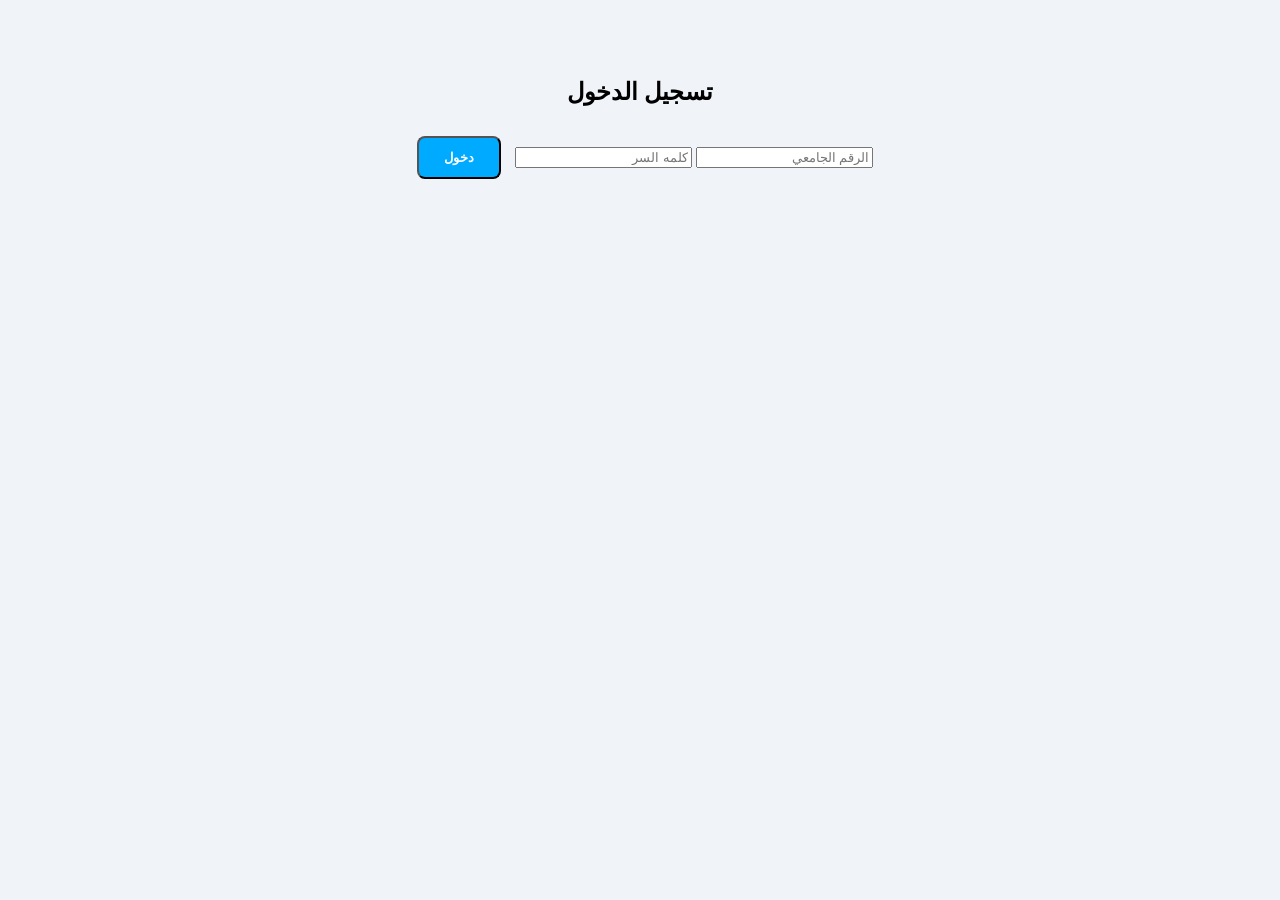
==== index.html @ 9f11a67c "Update index.html" ====
<!DOCTYPE html>
<html lang="ar" dir="rtl">
<head>
    <meta charset="UTF-8">
    <title>تسجيل الدخول</title>
    <link rel="stylesheet" href="css/style.css">
</head>
<body>
    
    <div class="login-container">
<h2>  تسجيل الدخول</h2>
<form onsubmit="handlelogin(event)">
<input type="text" id="studentId"placeholder="الرقم الجامعي"required>
 <input type="password" id="password"placeholder="كلمه السر"required>
 <button type="submit" class="btn btn-blue">دخول</button>
</form>
    </div>
 
    <script>
function handlelogin(event){
event.preventDefault();

window.location.href ="main.html";
}
</script>
</body>
</html>
---- css/style.css ----
body { 
    font-family: Arial; 
    background: #f0f4f8; 
    text-align: center; 
    padding: 50px; 
    direction: rtl;
}

h1 { color: #1a2a3a; }

.btn {
    padding: 12px 25px;
    margin: 10px;
    border-radius: 8px;
    color: white;
    text-decoration: none;
    display: inline-block;
    font-weight: bold;
}

.btn-blue { background: #00aaff; } /* ازرق */
.btn-red { background: #e63946; }  /* احمر */
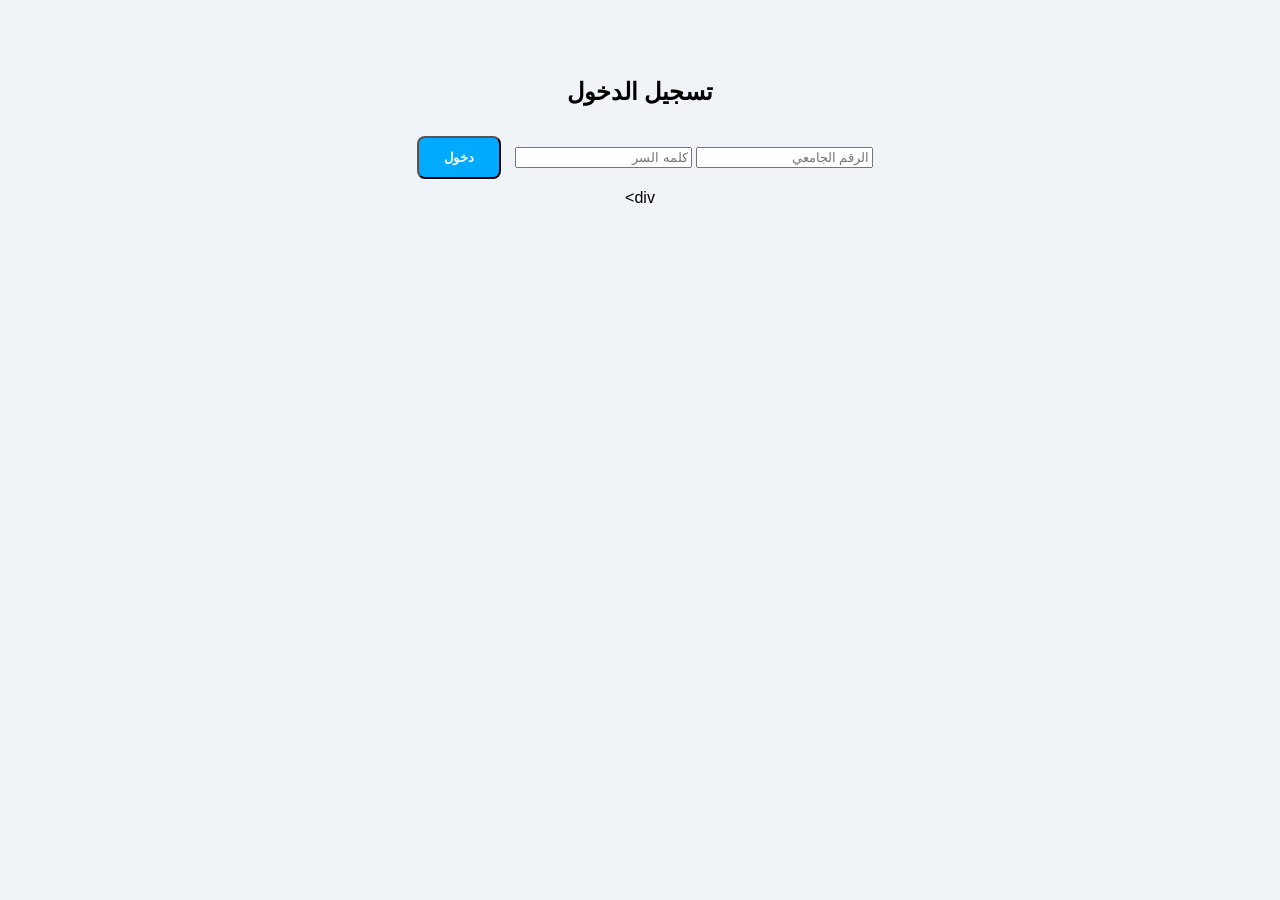
==== commit 14e0eed0: "جعلت تسجيل الدخول لصفحه الرئسيه" ====
--- a/index.html
+++ b/index.html
@@ -14,7 +14,7 @@
  <input type="password" id="password"placeholder="كلمه السر"required>
  <button type="submit" class="btn btn-blue">دخول</button>
 </form>
-    </div>
+    </div>div>
  
     <script>
 function handlelogin(event){
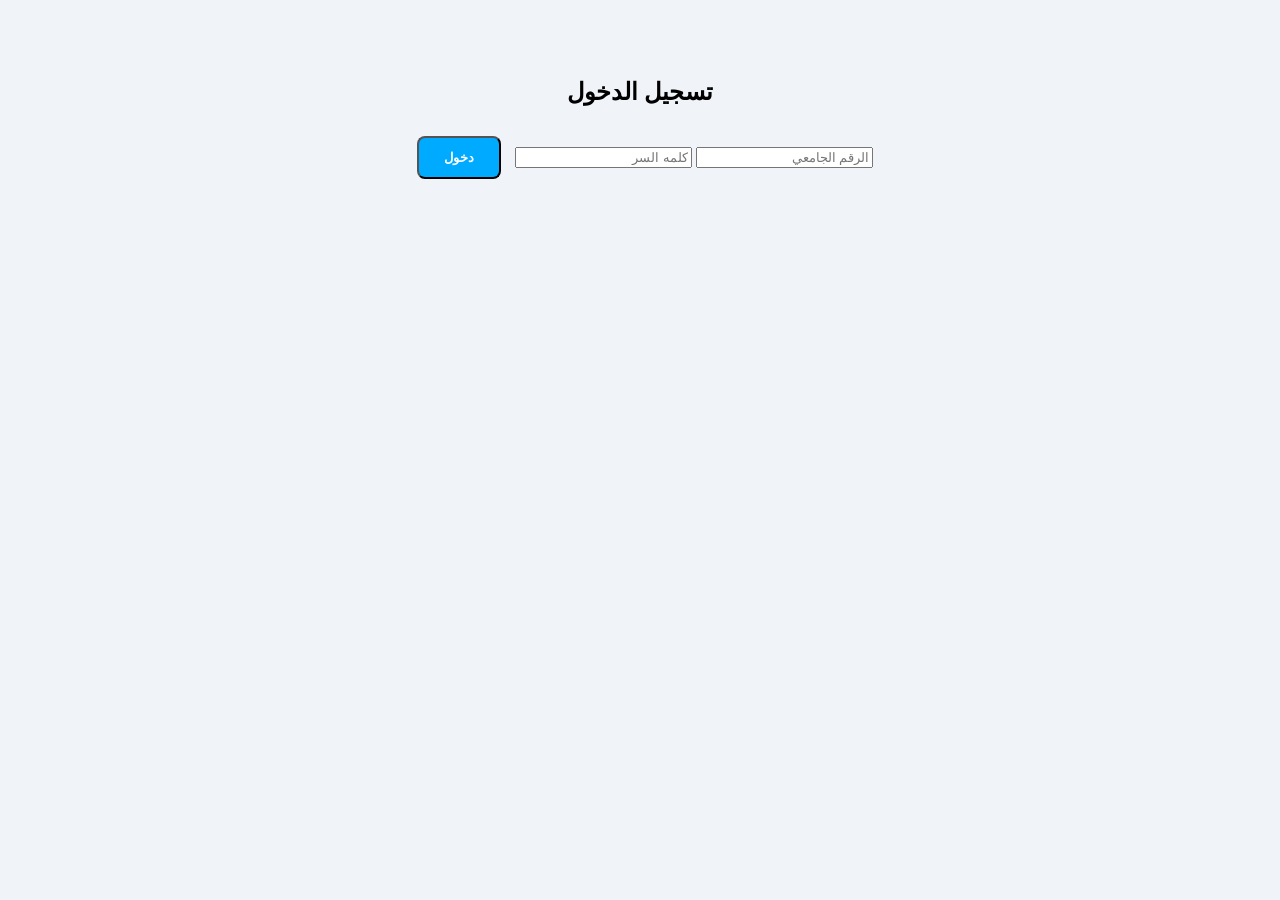
==== commit 78d37d6d: "Update index.html" ====
--- a/index.html
+++ b/index.html
@@ -3,7 +3,7 @@
 <head>
     <meta charset="UTF-8">
     <title>تسجيل الدخول</title>
-    <link rel="stylesheet" href="css/style.css">
+    <link rel="stylesheet" href="./css/style.css">
 </head>
 <body>
     
@@ -14,7 +14,7 @@
  <input type="password" id="password"placeholder="كلمه السر"required>
  <button type="submit" class="btn btn-blue">دخول</button>
 </form>
-    </div>div>
+    </div>
  
     <script>
 function handlelogin(event){
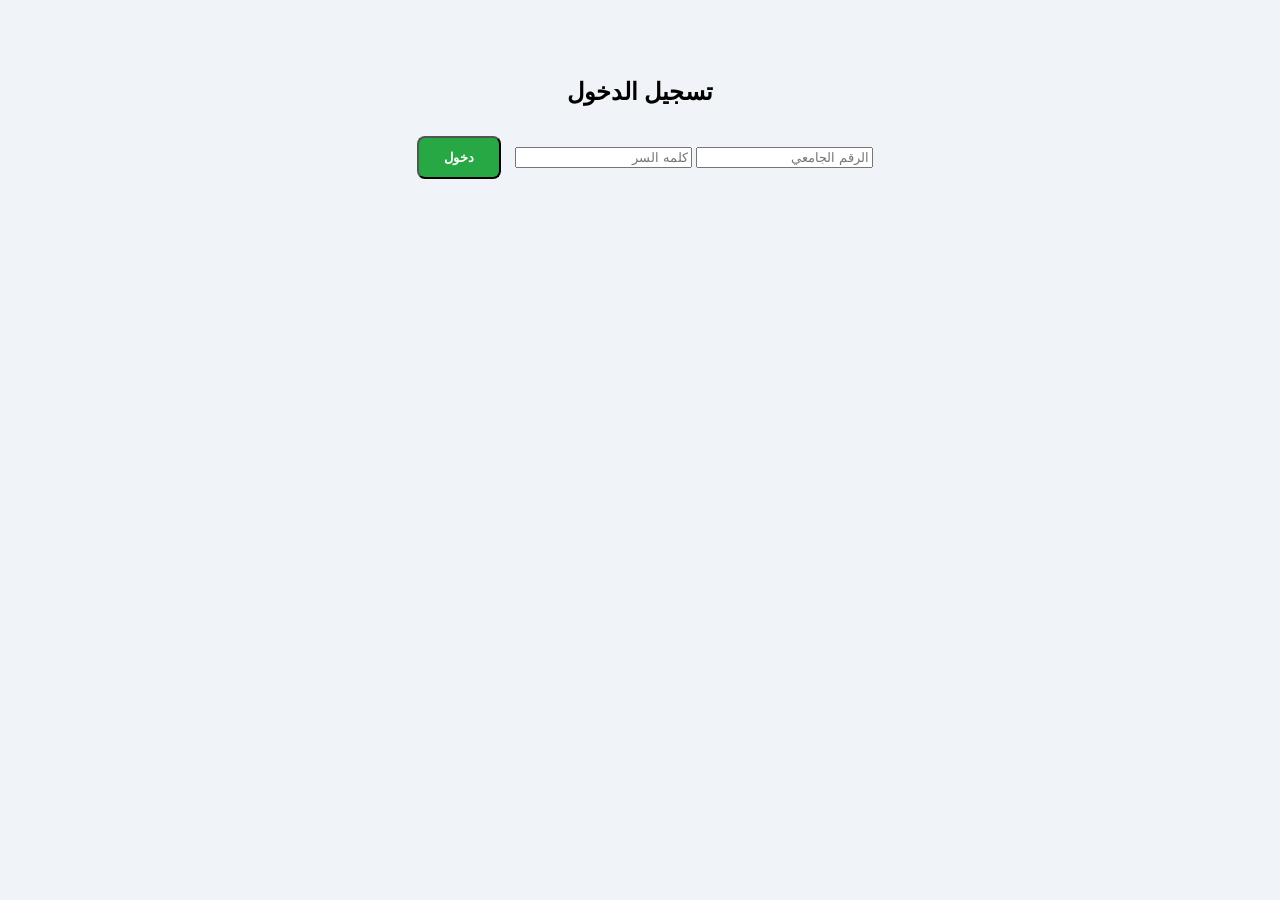
==== commit aad4dd24: "Update index.html" ====
--- a/index.html
+++ b/index.html
@@ -12,7 +12,7 @@
 <form onsubmit="handlelogin(event)">
 <input type="text" id="studentId"placeholder="الرقم الجامعي"required>
  <input type="password" id="password"placeholder="كلمه السر"required>
- <button type="submit" class="btn btn-blue">دخول</button>
+ <button type="submit" class="btn btn-green">دخول</button>
 </form>
     </div>
  
@@ -20,7 +20,7 @@
 function handlelogin(event){
 event.preventDefault();
 
-window.location.href ="main.html";
+window.location.href ="results.html";
 }
 </script>
 </body>
--- a/css/style.css
+++ b/css/style.css
@@ -1,9 +1,17 @@
 body { 
-    font-family: Arial; 
+    font-family: Tahoma;
     background: #f0f4f8; 
     text-align: center; 
     padding: 50px; 
     direction: rtl;
+}
+login.container {
+    background: white;
+    padding: 30px;
+    border-radius: 10px;
+    width: 300px;
+    margin: auto;
+    box-shadow: 0 0 10px rgba(0,0,0,0.1);
 }
 
 h1 { color: #1a2a3a; }
@@ -19,4 +27,5 @@
 }
 
 .btn-blue { background: #00aaff; } /* ازرق */
-.btn-red { background: #e63946; }  /* احمر */+.btn-red { background: #e63946; } /* احمر */
+.btn-green { background: #28a745; } /* اخضر */
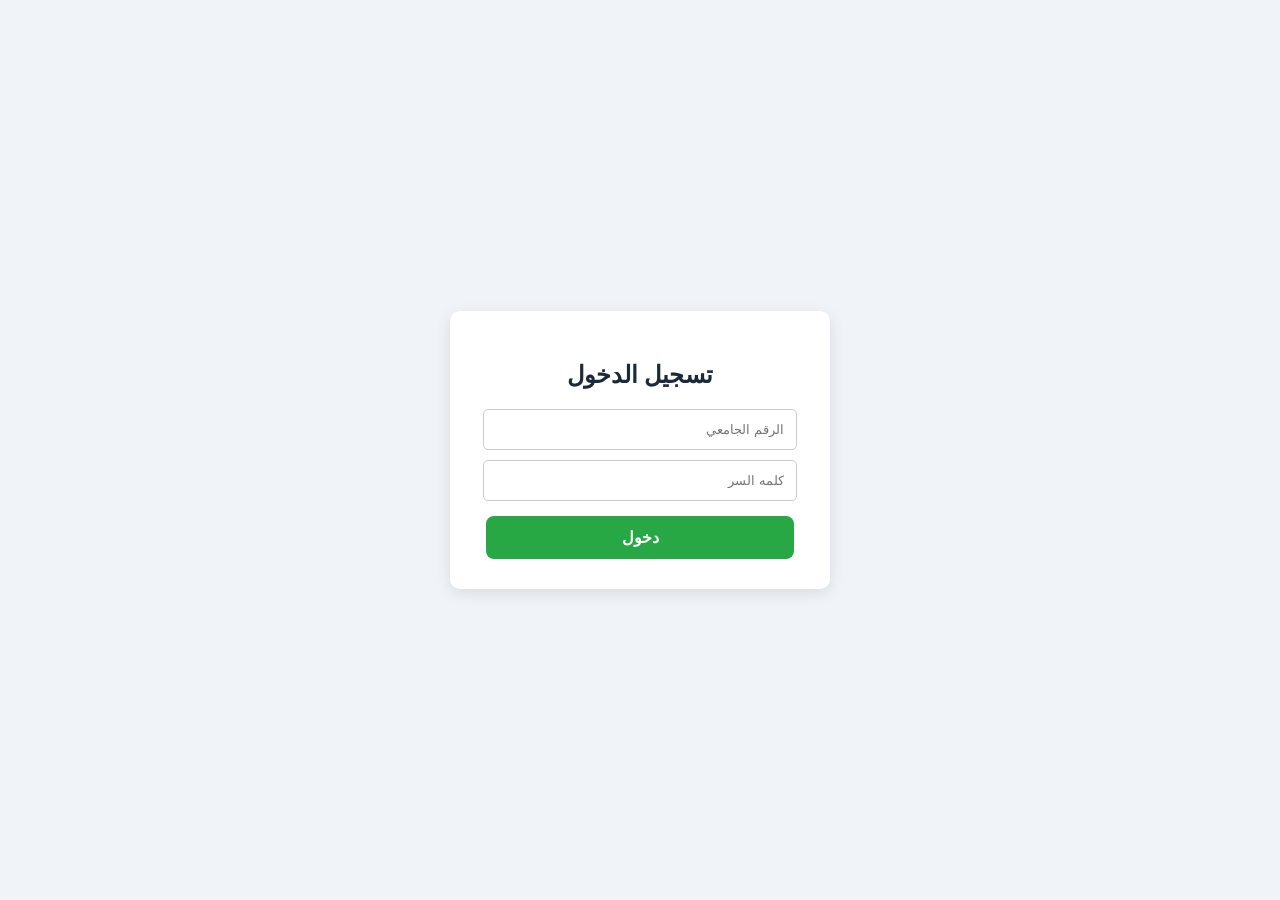
==== commit 0f15a133: "Fix HTML formatting and structure in index.html" ====
--- a/index.html
+++ b/index.html
@@ -3,7 +3,7 @@
 <head>
     <meta charset="UTF-8">
     <title>تسجيل الدخول</title>
-    <link rel="stylesheet" href="./css/style.css">
+    <link rel="stylesheet" href="css/style.css">
 </head>
 <body>
     
--- a/css/style.css
+++ b/css/style.css
@@ -1,31 +1,58 @@
-body { 
-    font-family: Tahoma;
-    background: #f0f4f8; 
-    text-align: center; 
-    padding: 50px; 
+body {
+    font-family: Tahoma, sans-serif;
+    background: #f0f4f8;
     direction: rtl;
+    display: flex;
+    justify-content: center;
+    align-items: center;
+    height: 100vh;
+    margin: 0;
 }
-login.container {
+
+.login-container {
     background: white;
     padding: 30px;
     border-radius: 10px;
-    width: 300px;
-    margin: auto;
-    box-shadow: 0 0 10px rgba(0,0,0,0.1);
+    width: 320px;
+    box-shadow: 0 4px 15px rgba(0,0,0,0.1);
+    text-align: center;
 }
 
-h1 { color: #1a2a3a; }
+h2 { 
+    color: #1a2a3a; 
+    margin-bottom: 20px; 
+}
+
+input {
+    width: 90%;
+    padding: 12px;
+    margin: 10px 0;
+    border: 1px solid #ccc;
+    border-radius: 5px;
+    display: block;
+    margin-left: auto;
+    margin-right: auto;
+}
 
 .btn {
-    padding: 12px 25px;
-    margin: 10px;
+    padding: 12px;
+    margin: 15px 0 0 0;
     border-radius: 8px;
     color: white;
-    text-decoration: none;
-    display: inline-block;
+    border: none;
     font-weight: bold;
+    cursor: pointer;
+    width: 96%;
+    font-size: 16px;
+    display: block;
+    margin-left: auto;
+    margin-right: auto;
 }
 
-.btn-blue { background: #00aaff; } /* ازرق */
-.btn-red { background: #e63946; } /* احمر */
-.btn-green { background: #28a745; } /* اخضر */
+.btn-green { 
+    background: #28a745; 
+}
+
+.btn-green:hover {
+    background: #218838;
+}
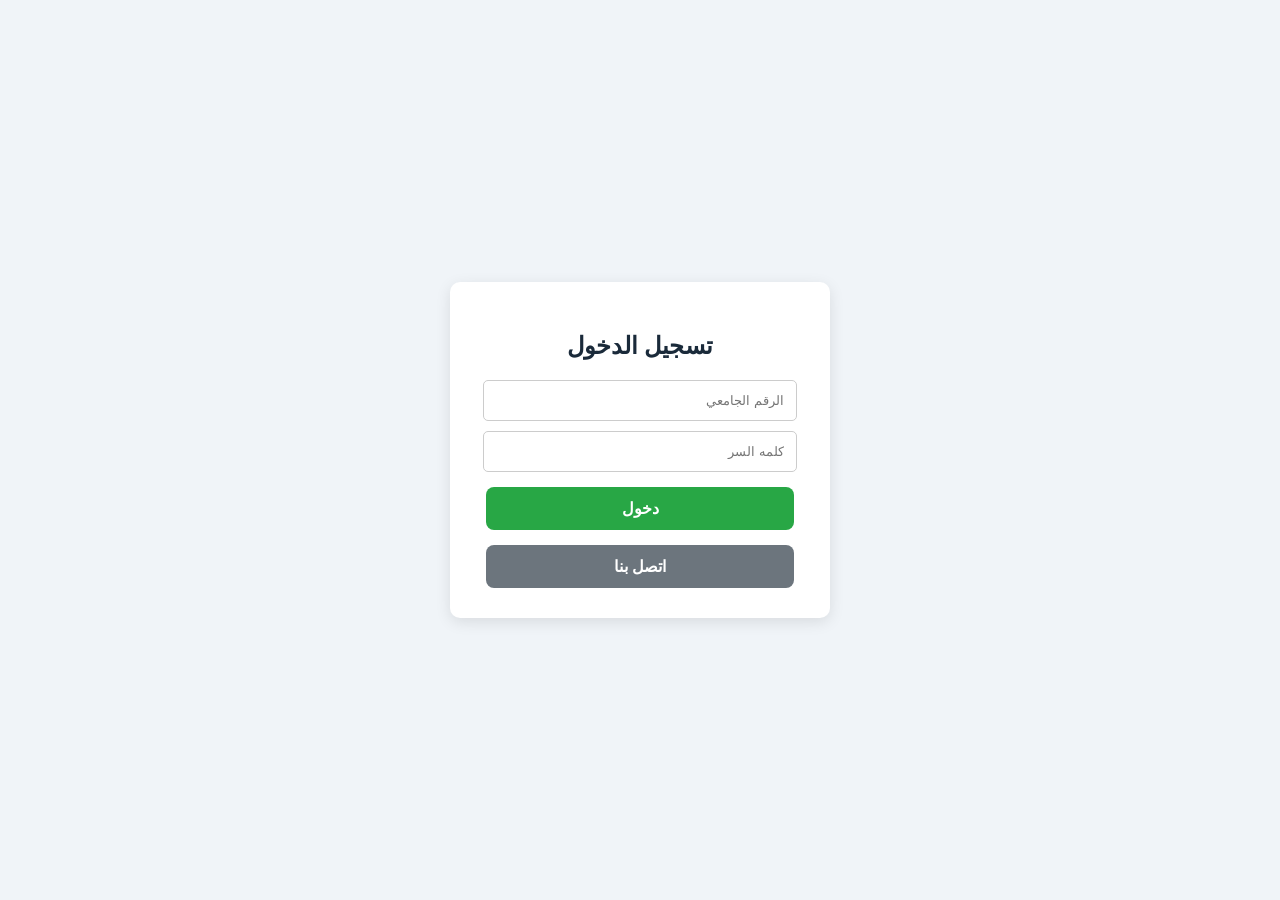
==== commit beb0521e: "Update index.html" ====
--- a/index.html
+++ b/index.html
@@ -13,6 +13,7 @@
 <input type="text" id="studentId"placeholder="الرقم الجامعي"required>
  <input type="password" id="password"placeholder="كلمه السر"required>
  <button type="submit" class="btn btn-green">دخول</button>
+        <button class="btn" style="background:#6c757d; color:white;" onclick="window.location.href='contact.html'">اتصل بنا</button>
 </form>
     </div>
  
